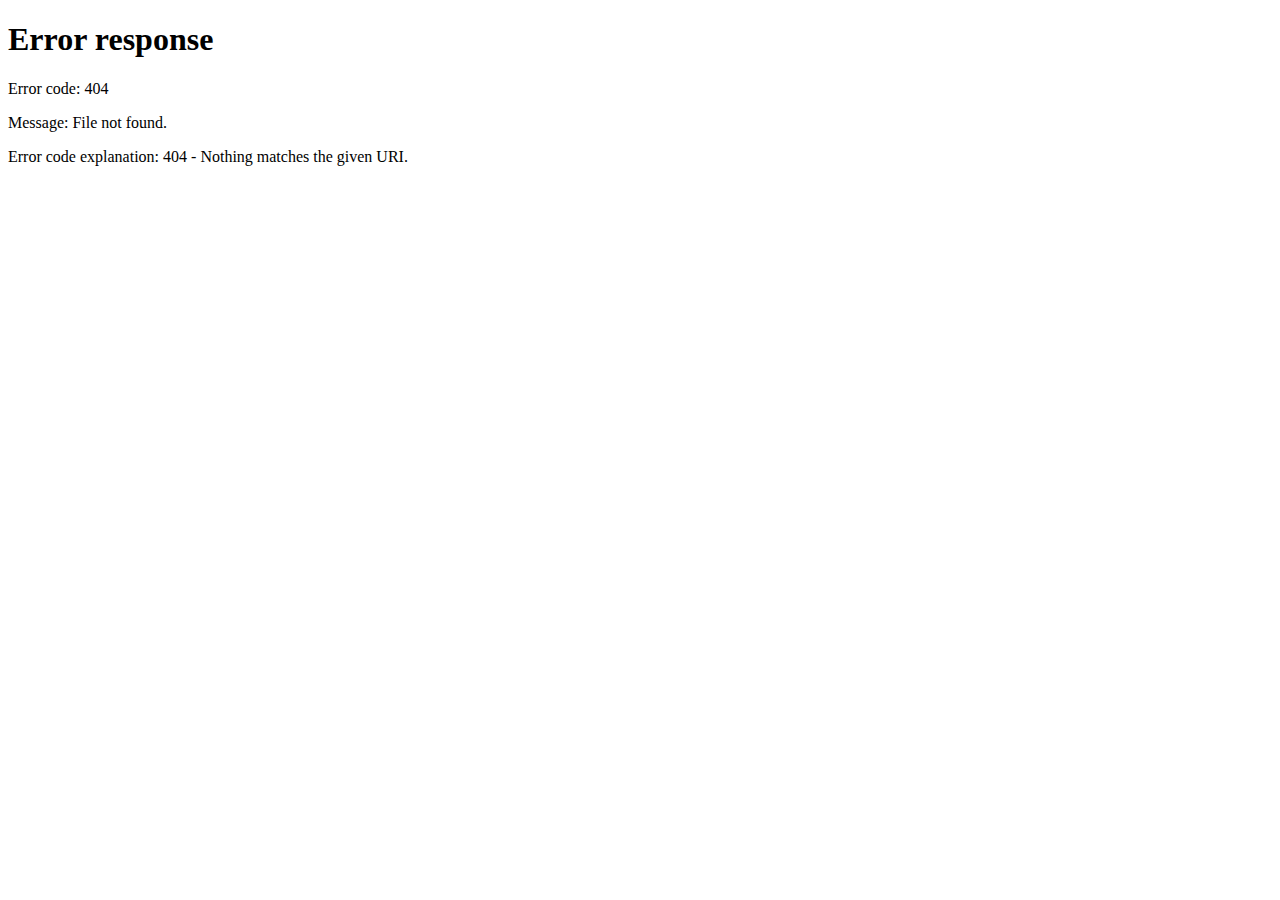
==== index.html @ cf278e04 "login, registration completed" ====
<!doctype html>
<html lang="en">
<head>
    <meta charset="UTF-8">
    <meta name="viewport"
          content="width=device-width, user-scalable=no, initial-scale=1.0, maximum-scale=1.0, minimum-scale=1.0">
    <meta http-equiv="X-UA-Compatible" content="ie=edge">
    <title>Document</title>
    <link rel="stylesheet" href="css/style.css">
</head>
<body>


    <script src="scripts/script.js"></script>
</body>
</html>
---- css/style.css ----
@import "normalize.css";
@import url('https://fonts.googleapis.com/css2?family=Roboto:ital,wght@0,100;0,300;0,400;0,500;0,700;0,900;1,100;1,300;1,400;1,500;1,700;1,900&display=swap');

* {
    margin: 0;
    padding: 0;
    box-sizing: border-box;
    font-family: 'Roboto', sans-serif;
}

a {
    text-decoration: none;
}

.form-control {
    max-width: 350px;
    margin: 155px auto;
}

.form-control label, label span {
    display: block;
}

.form-control label {
    margin: 12px 0;
}

.form-control label input {
    width: 350px;
    height: 50px;
    border: 1px solid #E8E8E8;
    border-radius: 5px;
    padding: 17px 18px;
}

.form-control label span {
    line-height: 19px;
    margin-bottom: 12px;
}

.form-control p {
    margin-top: 30px;
    font-weight: 400;
    line-height: 19px;
    color: #808080;
}

.form-control p a {
    color: #128EDE;
}

.hot-button {
    color: #FFFFFF;
    background: linear-gradient(90deg, #FF0000 47%, #FF0000 73.44%, #CC0000 101%);
    width: 148px;
    height: 39px;
    font-weight: 700;
    font-size: 16px;
    line-height: 19px;
    border-radius: 5px;
    border: none;
}

.hot-button:hover {
    cursor: pointer;
}
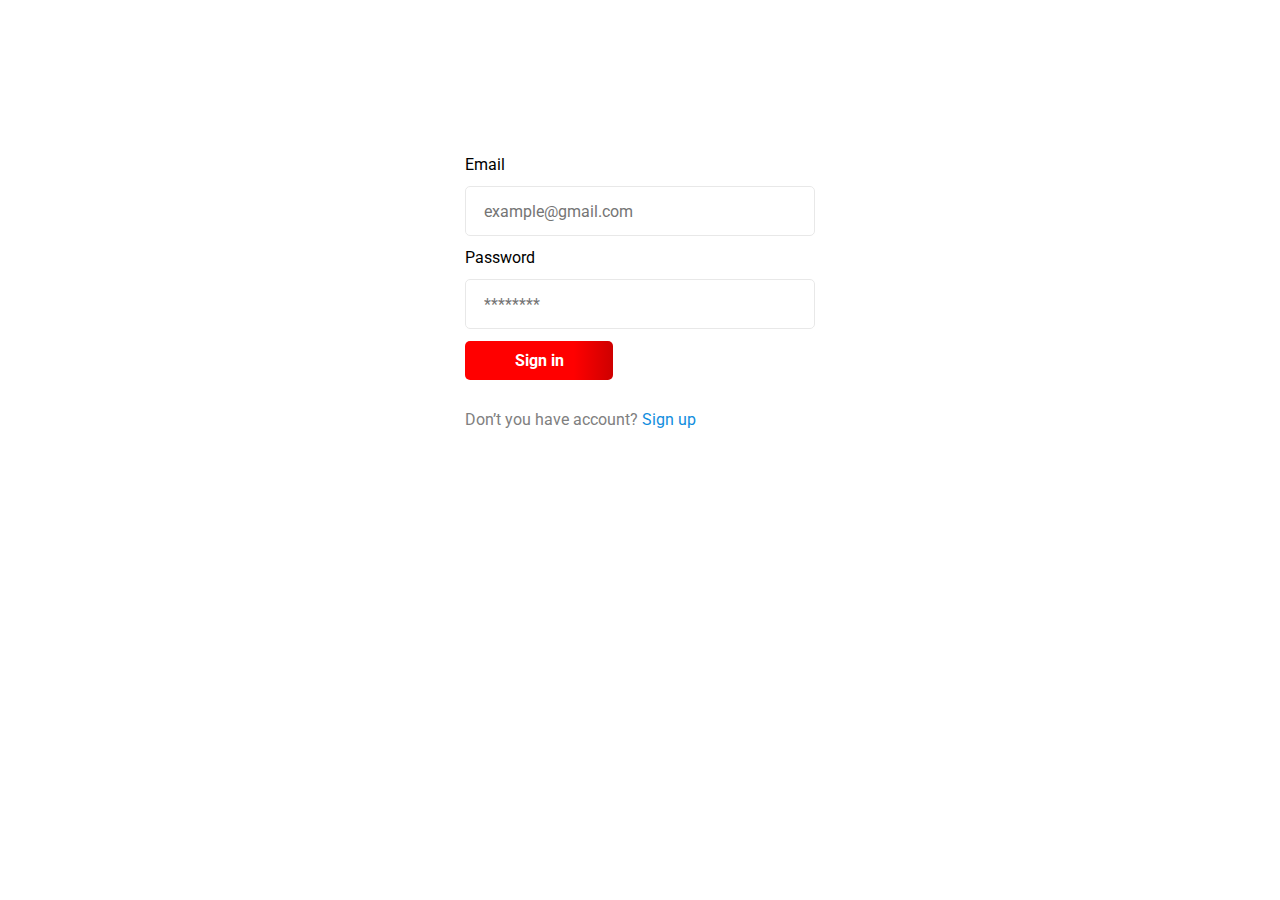
==== commit 6d8d6488: "meta tags updated" ====
--- a/index.html
+++ b/index.html
@@ -5,6 +5,7 @@
     <meta name="viewport"
           content="width=device-width, user-scalable=no, initial-scale=1.0, maximum-scale=1.0, minimum-scale=1.0">
     <meta http-equiv="X-UA-Compatible" content="ie=edge">
+    <meta http-equiv="Content-Security-Policy" content="upgrade-insecure-requests">
     <title>Document</title>
     <link rel="stylesheet" href="css/style.css">
 </head>
